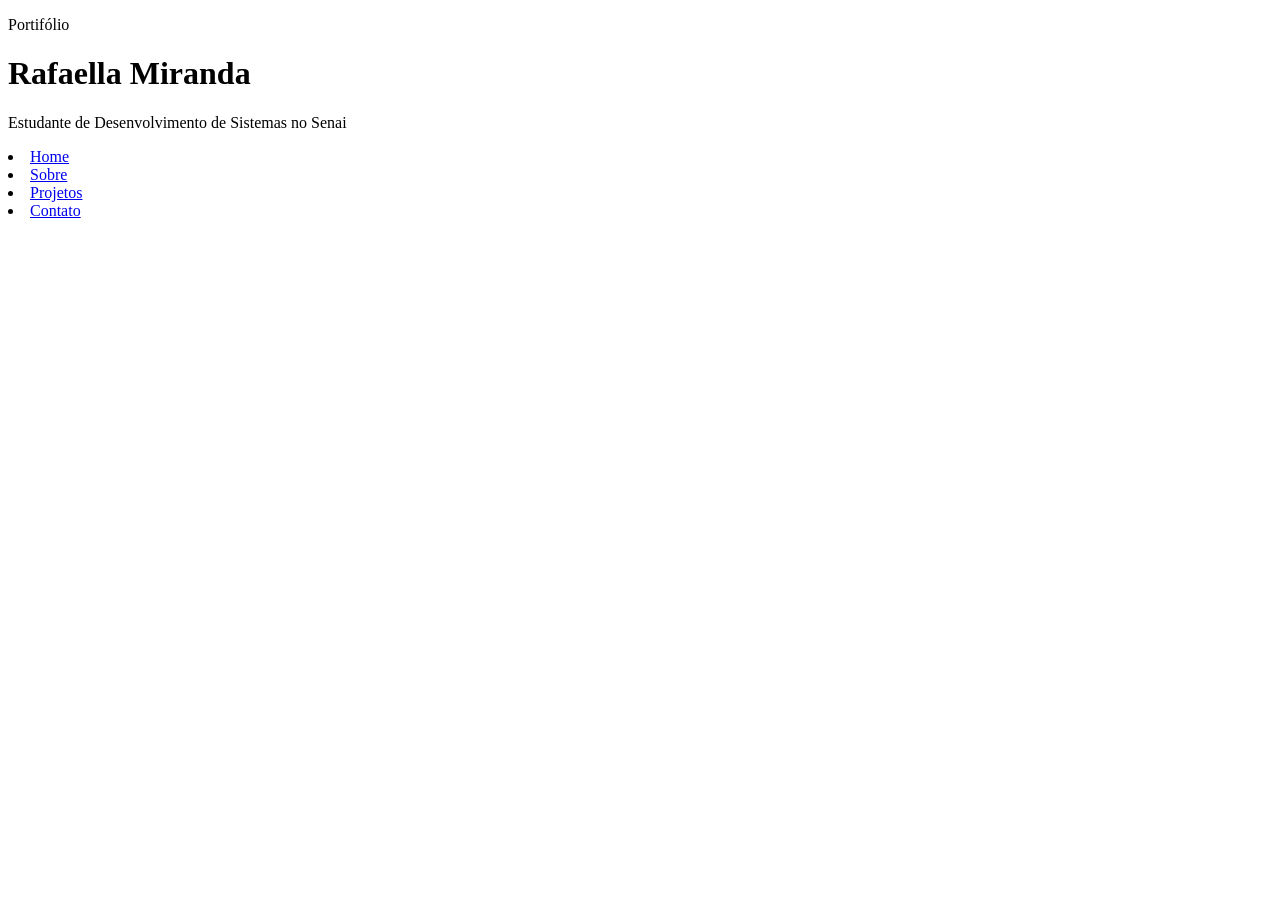
==== index.html @ 9044a60c "Criação da estrutura inicial do projeto de portifólio" ====
<!DOCTYPE html>
<html lang="pt-br">
<head>
    <meta charset="UTF-8">
    <meta name="viewport" content="width=device-width, initial-scale=1.0">
    <title>Rafaella Miranda | Portifólio</title>
    <link rel="stylesheet" href="./style/style.css">
</head>
<body>
    <header class="cabeçalho">
        <div class="container">
            <p class="etiqueta">Portifólio</p>

            <h1>Rafaella Miranda</h1>

            <p class="subtitulo">
                Estudante de Desenvolvimento de Sistemas no Senai
            </p>

            <nav class="meu-principal">
                <li><a class="menu-link" href="index.html">Home</a></li>
                <li><a class="menu-link" href="./pages/sobre.html">Sobre</a></li>
                <li><a class="menu-link" href="./pages/projetos.html">Projetos</a></li>
                <li><a class="menu-link" href="./pages/contato.html">Contato</a></li>
            </nav>
        </div>
    </header>
    
</body>
</html>
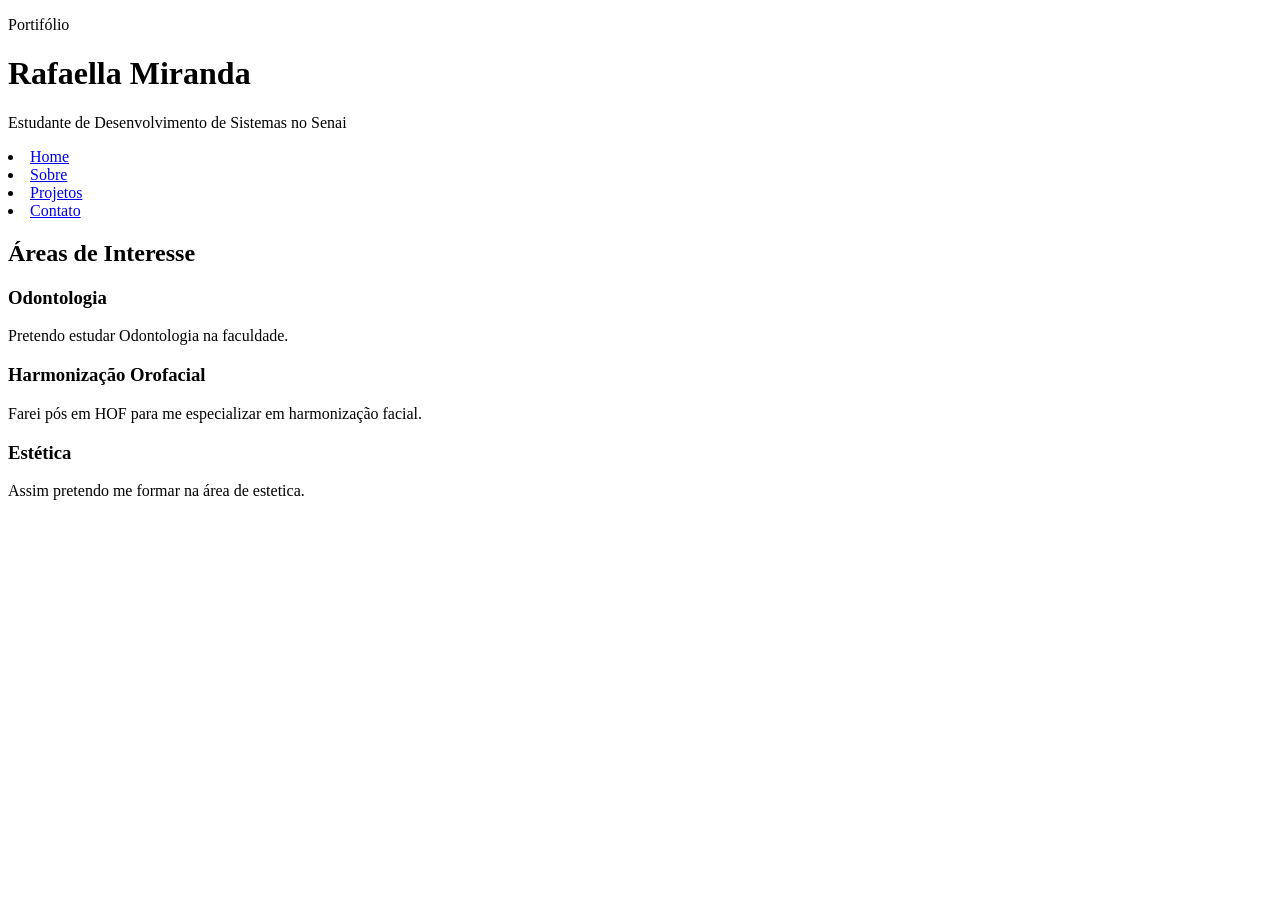
==== commit 4526b971: "Atualizada a página inicial do projeto" ====
--- a/index.html
+++ b/index.html
@@ -25,6 +25,29 @@
             </nav>
         </div>
     </header>
+
+    <main>
+        <section class="secao">
+            <div class="container">
+                <h2 class="titulo-secao">Áreas de Interesse</h2>
+                <div class="grade-cards">
+                    <article class="card">
+                        <h3>Odontologia</h3>
+                        <p>Pretendo estudar Odontologia na faculdade.</p>
+                    </article>
+                    <article class="card">
+                        <h3>Harmonização Orofacial</h3>
+                        <p>Farei pós em HOF para me especializar em harmonização facial.</p>
+                    </article>
+                    <article class="card">
+                        <h3>Estética</h3>
+                        <p>Assim pretendo me formar na área de estetica.</p>
+                    </article>
+                </div>
+            </div>
+
+        </section>
+    </main>
     
 </body>
 </html>
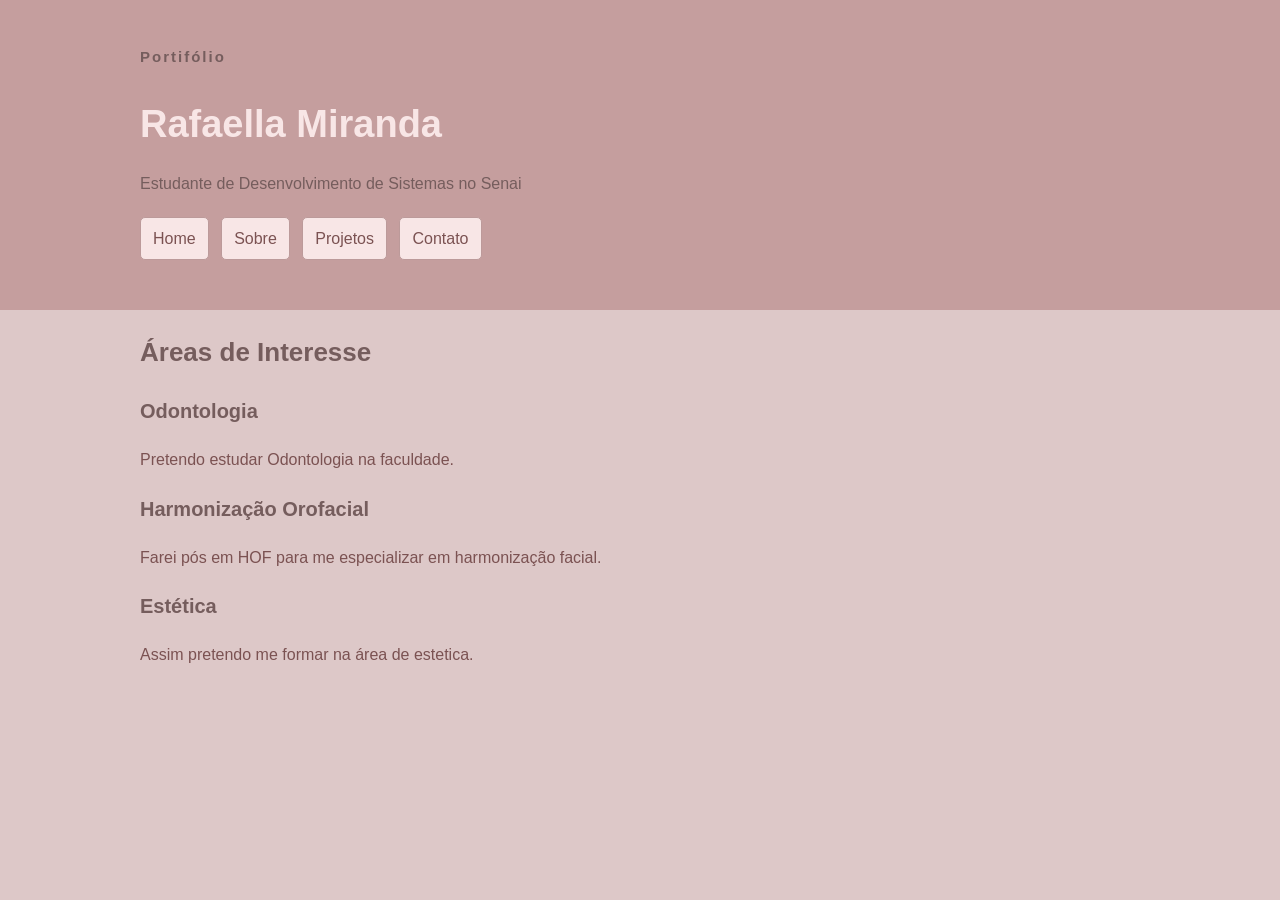
==== commit bf4be5c6: "Estilização do header" ====
--- a/index.html
+++ b/index.html
@@ -7,7 +7,7 @@
     <link rel="stylesheet" href="./style/style.css">
 </head>
 <body>
-    <header class="cabeçalho">
+    <header class="cabecalho">
         <div class="container">
             <p class="etiqueta">Portifólio</p>
 
@@ -18,10 +18,12 @@
             </p>
 
             <nav class="meu-principal">
+                <ul class="menu-lista">
                 <li><a class="menu-link" href="index.html">Home</a></li>
                 <li><a class="menu-link" href="./pages/sobre.html">Sobre</a></li>
                 <li><a class="menu-link" href="./pages/projetos.html">Projetos</a></li>
                 <li><a class="menu-link" href="./pages/contato.html">Contato</a></li>
+            </ul>
             </nav>
         </div>
     </header>
@@ -35,10 +37,12 @@
                         <h3>Odontologia</h3>
                         <p>Pretendo estudar Odontologia na faculdade.</p>
                     </article>
+
                     <article class="card">
                         <h3>Harmonização Orofacial</h3>
                         <p>Farei pós em HOF para me especializar em harmonização facial.</p>
                     </article>
+
                     <article class="card">
                         <h3>Estética</h3>
                         <p>Assim pretendo me formar na área de estetica.</p>
--- a/style/style.css
+++ b/style/style.css
@@ -0,0 +1,90 @@
+* {
+    box-sizing: border-box;
+}
+
+body{
+    margin: 0;
+
+    background-color: rgb(221, 200, 200);
+    color:rgb(123, 82, 82);
+    font-family:Arial, Helvetica, sans-serif;
+    font-size: 16px;
+    line-height: 1.6;
+}
+
+h1, h2, h3{
+    color:rgb(117, 93, 93);
+}
+
+h1{
+    font-size: 38px;
+    margin-bottom: 10px;
+}
+
+h2{
+    font-size: 26px;    
+}
+
+h3{
+    font-size: 20px;
+}
+
+a{
+    color: rgb(123, 82, 82);
+}
+
+.container{
+    width: 90%;
+    max-width: 1000px;
+    margin: 0 auto;
+}
+
+.cabecalho{
+    background-color:rgb(197, 158, 158);
+    color: rgb(117, 93, 93);
+
+    padding: 30px 50px 50px 50px;
+}
+
+.cabecalho h1{
+    color:rgb(248, 230, 230);
+}
+
+.etiqueta{
+    margin-bottom: 5px;
+    color: rgb(117, 93, 93);
+    font-size: 15px;
+    font-weight: bold;
+    letter-spacing: 2px;
+}
+
+.subtitulo{
+    max-width: 700px;
+}
+
+.menu-lista{
+    margin: 20px 0 0;
+    padding: 0;
+    list-style:none;
+}
+
+.menu-lista li{
+    display: inline;
+    margin-right: 8px;
+    margin-bottom: 8px;
+}
+
+.menu-link{
+    display: inline-block;
+    padding: 8px 12px;
+    background-color: rgb(248, 230, 230);
+    color: rgb(123, 82, 82);
+    border: 1px solid rgb(188, 154, 154);
+    border-radius: 5px;
+    text-decoration: none;
+}
+
+.menu-principal{
+    margin: 0 auto;
+    
+}
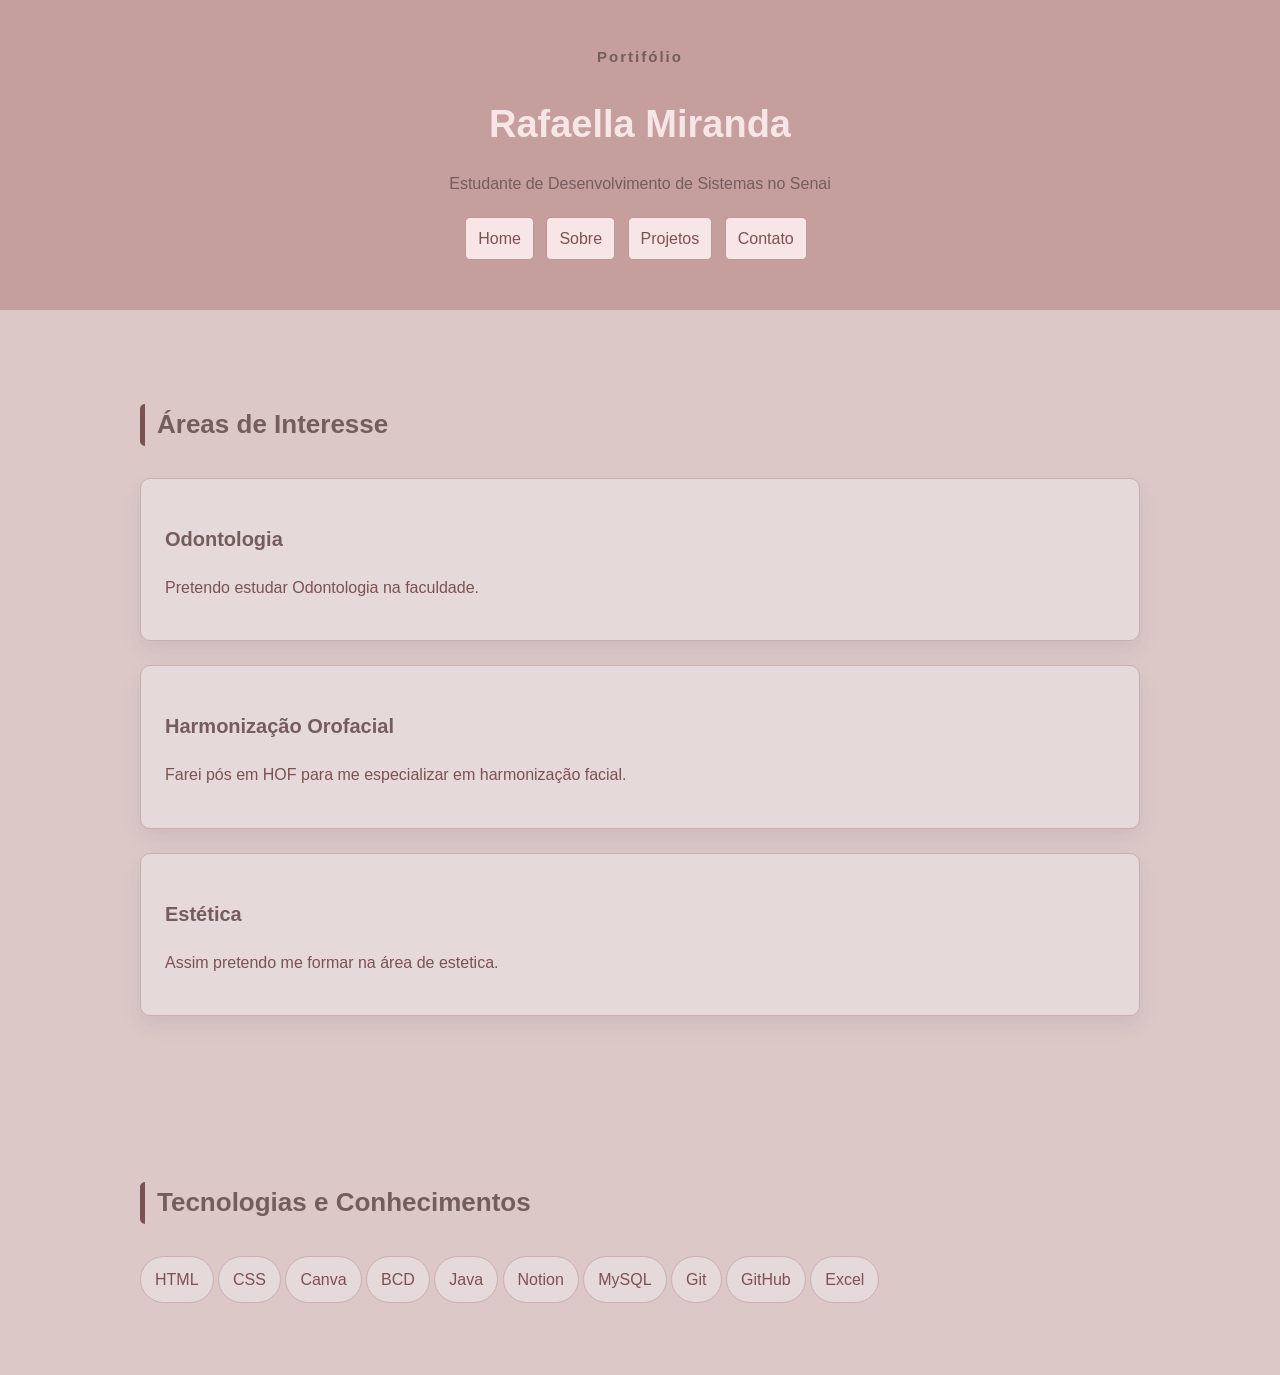
==== commit eafc2cf8: "Atualização e estilização do conteúdo da página" ====
--- a/index.html
+++ b/index.html
@@ -51,7 +51,29 @@
             </div>
 
         </section>
+
+        <section class="secao secao-tecnologias">
+            <div class="container">
+                <h2 class="titulo-secao">Tecnologias e Conhecimentos</h2>
+                <ul class="lista-tecnologias">
+                    <li>HTML</li>
+                    <li>CSS</li>
+                    <li>Canva</li>
+                    <li>BCD</li>
+                    <li>Java</li>
+                    <li>Notion</li>
+                    <li>MySQL</li>
+                    <li>Git</li>
+                    <li>GitHub</li>
+                    <li>Excel</li>
+                </ul>
+
+            </div>
+
+        </section>
     </main>
     
+
+
 </body>
 </html>
--- a/style/style.css
+++ b/style/style.css
@@ -19,6 +19,7 @@
 h1{
     font-size: 38px;
     margin-bottom: 10px;
+    text-align: center;
 }
 
 h2{
@@ -56,16 +57,19 @@
     font-size: 15px;
     font-weight: bold;
     letter-spacing: 2px;
+    text-align: center;
 }
 
 .subtitulo{
-    max-width: 700px;
+    /* max-width: 700px; */
+    text-align: center;
 }
 
 .menu-lista{
     margin: 20px 0 0;
     padding: 0;
     list-style:none;
+    text-align: center;
 }
 
 .menu-lista li{
@@ -84,7 +88,43 @@
     text-decoration: none;
 }
 
-.menu-principal{
-    margin: 0 auto;
-    
+.secao {
+    padding: 72px 0;
+}
+.titulo-secao{
+    margin-bottom: 32px;
+    padding-left: 12px;
+    border-left: 5px solid rgb(123, 82, 82);
+    border-radius: 5px;
+   
+}
+
+.grade-cards{
+    display: grid;
+    gap:24px
+}
+.card{
+    padding: 24px;
+    background-color: rgb(230, 217, 217);
+    border: 1px solid rgb(203, 174, 174);
+    border-radius: 10px;
+    box-shadow: 0 10px  20px rgba(20, 45, 70, 0.08);
+}
+
+.lista-tecnologias{
+    display: inline-block;
+    gap: 12px;
+    list-style: none;
+    padding: 0;
+    margin: 0;
+
+}
+
+
+.lista-tecnologias li{
+    padding: 10px 14px;
+    background-color: rgb(230, 217, 217);
+    display: inline-block;
+    border: 1px solid rgb(203, 174, 174);
+    border-radius: 999px;
 }
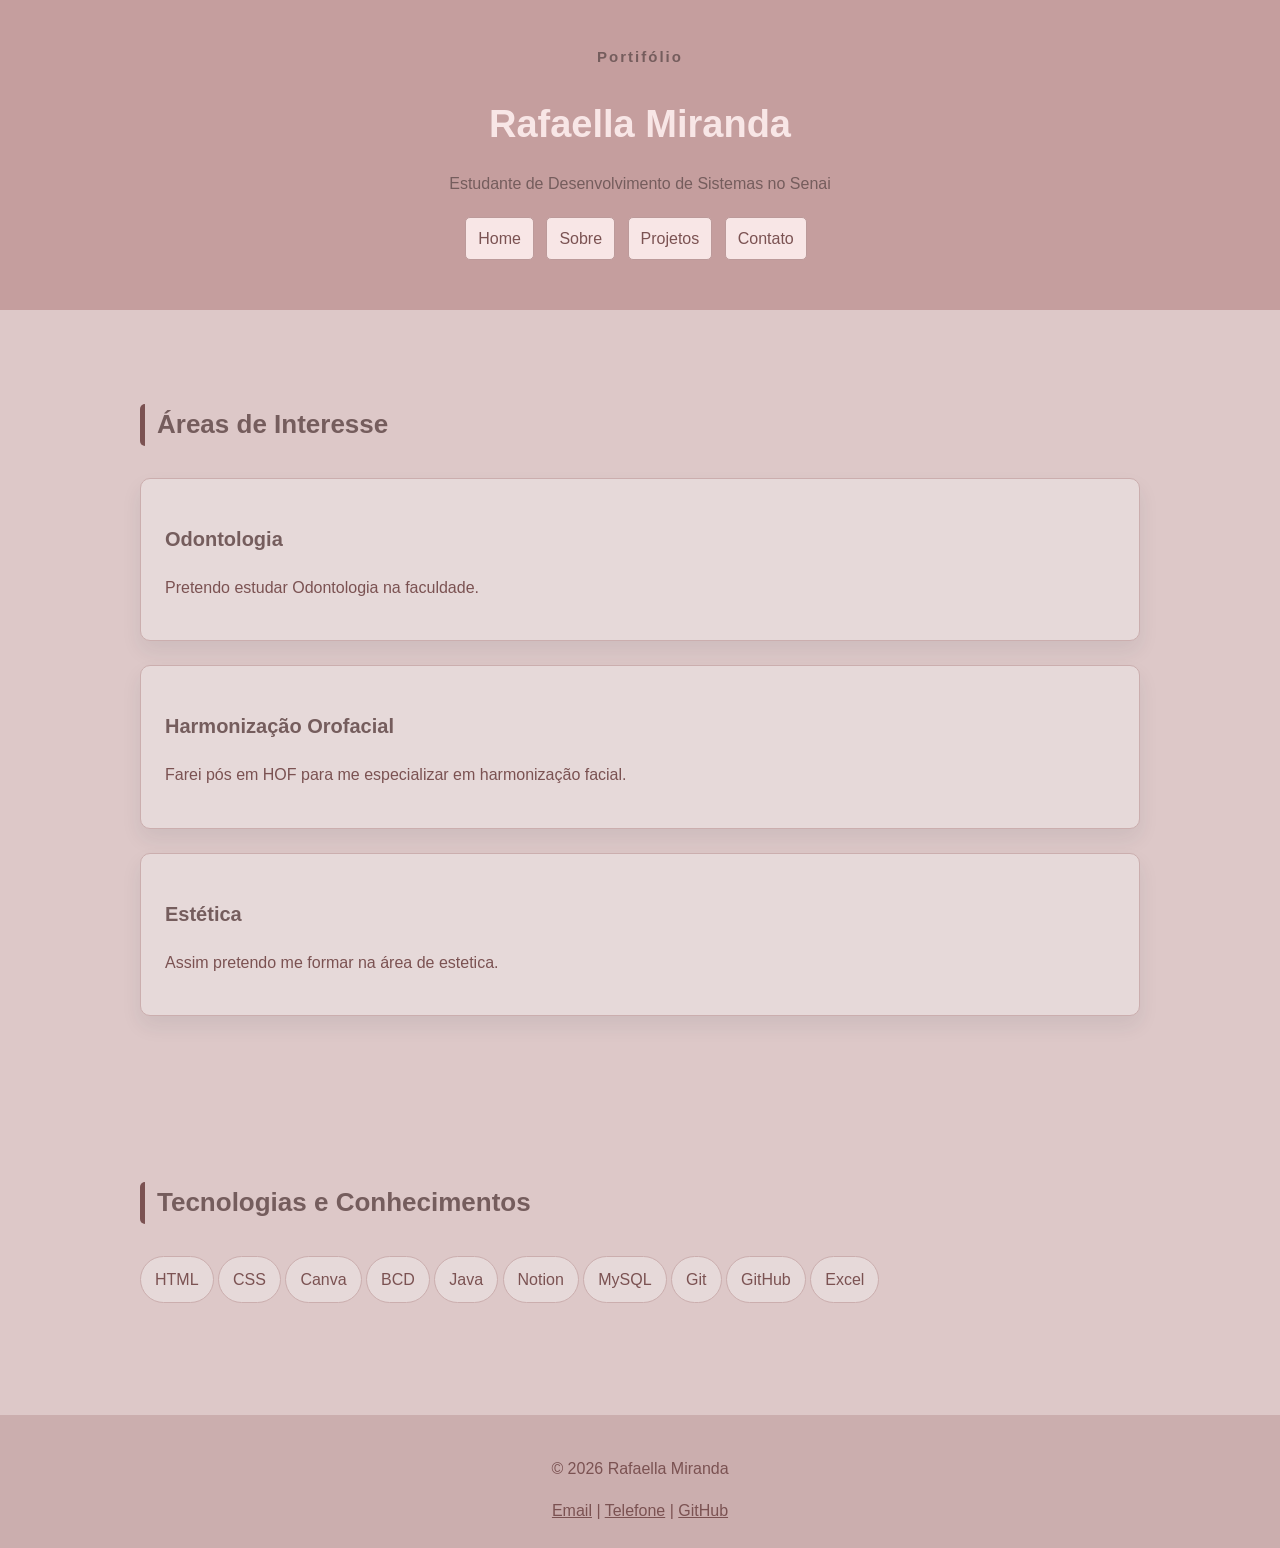
==== commit 711cfdf9: "Adição e estilização de footer" ====
--- a/index.html
+++ b/index.html
@@ -74,6 +74,18 @@
     </main>
     
 
+    <footer class="rodape">
+        <div class="container">
+            <p>&copy; 2026 Rafaella Miranda</p>
+            <address>
+                <a href="mailto:rafaellamiranda526@gmail.com">Email</a>
+                <span> | </span>
+                <a href="tel:+5515991224211">Telefone</a>
+                <span> | </span>
+                <a href="https://github.com/rafaellamiranda1" target="_blank">GitHub</a>
+            </address>
+        </div>
+    </footer>
 
 </body>
 </html>
--- a/style/style.css
+++ b/style/style.css
@@ -127,4 +127,15 @@
     display: inline-block;
     border: 1px solid rgb(203, 174, 174);
     border-radius: 999px;
+}
+
+.rodape{
+    margin-top: 40px;
+    padding: 25px;
+    background-color: rgb(203, 174, 174);
+    text-align: center;
+}
+
+.rodape address{
+    font-style: normal;
 }
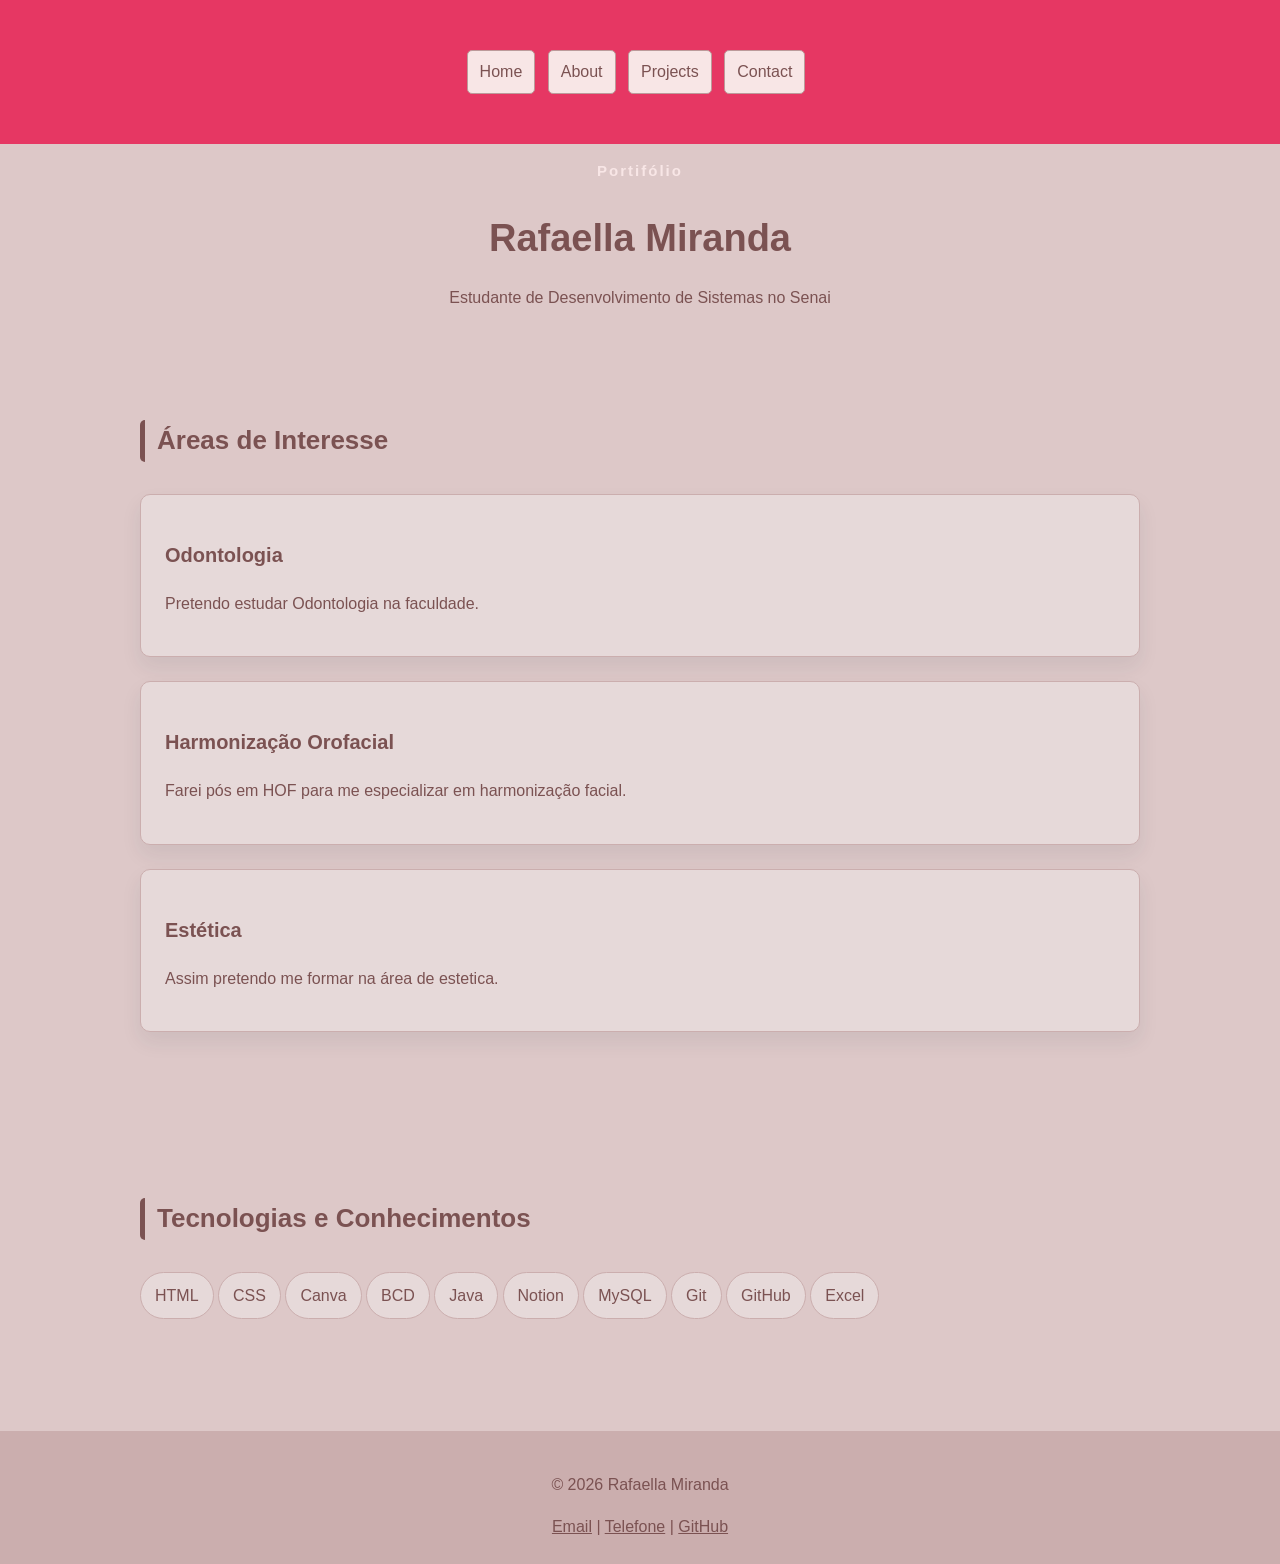
==== commit 4bdef9c8: "Iniciando as modificações do portifólio" ====
--- a/index.html
+++ b/index.html
@@ -9,7 +9,20 @@
 <body>
     <header class="cabecalho">
         <div class="container">
-            <p class="etiqueta">Portifólio</p>
+            
+            <nav class="meu-principal">
+                <ul class="menu-lista">
+                <li><a class="menu-link" href="index.html">Home</a></li>
+                <li><a class="menu-link" href="./pages/sobre.html">About</a></li>
+                <li><a class="menu-link" href="./pages/projetos.html">Projects</a></li>
+                <li><a class="menu-link" href="./pages/contato.html">Contact</a></li>
+            </ul>
+            </nav>
+        </div>
+    </header>
+
+    <main>
+        <p class="etiqueta">Portifólio</p>
 
             <h1>Rafaella Miranda</h1>
 
@@ -17,18 +30,7 @@
                 Estudante de Desenvolvimento de Sistemas no Senai
             </p>
 
-            <nav class="meu-principal">
-                <ul class="menu-lista">
-                <li><a class="menu-link" href="index.html">Home</a></li>
-                <li><a class="menu-link" href="./pages/sobre.html">Sobre</a></li>
-                <li><a class="menu-link" href="./pages/projetos.html">Projetos</a></li>
-                <li><a class="menu-link" href="./pages/contato.html">Contato</a></li>
-            </ul>
-            </nav>
-        </div>
-    </header>
 
-    <main>
         <section class="secao">
             <div class="container">
                 <h2 class="titulo-secao">Áreas de Interesse</h2>
--- a/style/style.css
+++ b/style/style.css
@@ -2,83 +2,87 @@
     box-sizing: border-box;
 }
 
-body{
+body {
     margin: 0;
 
     background-color: rgb(221, 200, 200);
-    color:rgb(123, 82, 82);
-    font-family:Arial, Helvetica, sans-serif;
+    color: rgb(123, 82, 82);
+    font-family: Arial, Helvetica, sans-serif;
     font-size: 16px;
     line-height: 1.6;
 }
 
-h1, h2, h3{
-    color:rgb(117, 93, 93);
+h1,
+h2,
+h3 {
+    color: ;
 }
 
-h1{
+h1 {
     font-size: 38px;
     margin-bottom: 10px;
     text-align: center;
 }
 
-h2{
-    font-size: 26px;    
+h2 {
+    font-size: 26px;
 }
 
-h3{
+h3 {
     font-size: 20px;
 }
 
-a{
+a {
     color: rgb(123, 82, 82);
 }
 
-.container{
+code,
+pre {
+    font-family: 'Courier New', Courier, monospace;
+}
+
+.container {
     width: 90%;
     max-width: 1000px;
     margin: 0 auto;
 }
 
-.cabecalho{
-    background-color:rgb(197, 158, 158);
-    color: rgb(117, 93, 93);
-
+.cabecalho {
+background-color: #E63763;
     padding: 30px 50px 50px 50px;
 }
 
-.cabecalho h1{
-    color:rgb(248, 230, 230);
+.cabecalho h1 {
+    color:;
 }
 
-.etiqueta{
+.etiqueta {
     margin-bottom: 5px;
-    color: rgb(117, 93, 93);
+    color: rgb(248, 230, 230);
     font-size: 15px;
     font-weight: bold;
     letter-spacing: 2px;
     text-align: center;
 }
 
-.subtitulo{
-    /* max-width: 700px; */
+.subtitulo {
     text-align: center;
 }
 
-.menu-lista{
+.menu-lista {
     margin: 20px 0 0;
     padding: 0;
-    list-style:none;
+    list-style: none;
     text-align: center;
 }
 
-.menu-lista li{
+.menu-lista li {
     display: inline;
     margin-right: 8px;
     margin-bottom: 8px;
 }
 
-.menu-link{
+.menu-link {
     display: inline-block;
     padding: 8px 12px;
     background-color: rgb(248, 230, 230);
@@ -89,29 +93,31 @@
 }
 
 .secao {
-    padding: 72px 0;
+    padding: 72px;
 }
-.titulo-secao{
+
+.titulo-secao {
     margin-bottom: 32px;
     padding-left: 12px;
     border-left: 5px solid rgb(123, 82, 82);
     border-radius: 5px;
-   
+
 }
 
-.grade-cards{
+.grade-cards {
     display: grid;
-    gap:24px
+    gap: 24px
 }
-.card{
+
+.card {
     padding: 24px;
     background-color: rgb(230, 217, 217);
     border: 1px solid rgb(203, 174, 174);
     border-radius: 10px;
-    box-shadow: 0 10px  20px rgba(20, 45, 70, 0.08);
+    box-shadow: 0 10px 20px rgba(20, 45, 70, 0.08);
 }
 
-.lista-tecnologias{
+.lista-tecnologias {
     display: inline-block;
     gap: 12px;
     list-style: none;
@@ -121,7 +127,7 @@
 }
 
 
-.lista-tecnologias li{
+.lista-tecnologias li {
     padding: 10px 14px;
     background-color: rgb(230, 217, 217);
     display: inline-block;
@@ -129,13 +135,13 @@
     border-radius: 999px;
 }
 
-.rodape{
+.rodape {
     margin-top: 40px;
     padding: 25px;
     background-color: rgb(203, 174, 174);
     text-align: center;
 }
 
-.rodape address{
+.rodape address {
     font-style: normal;
 }
